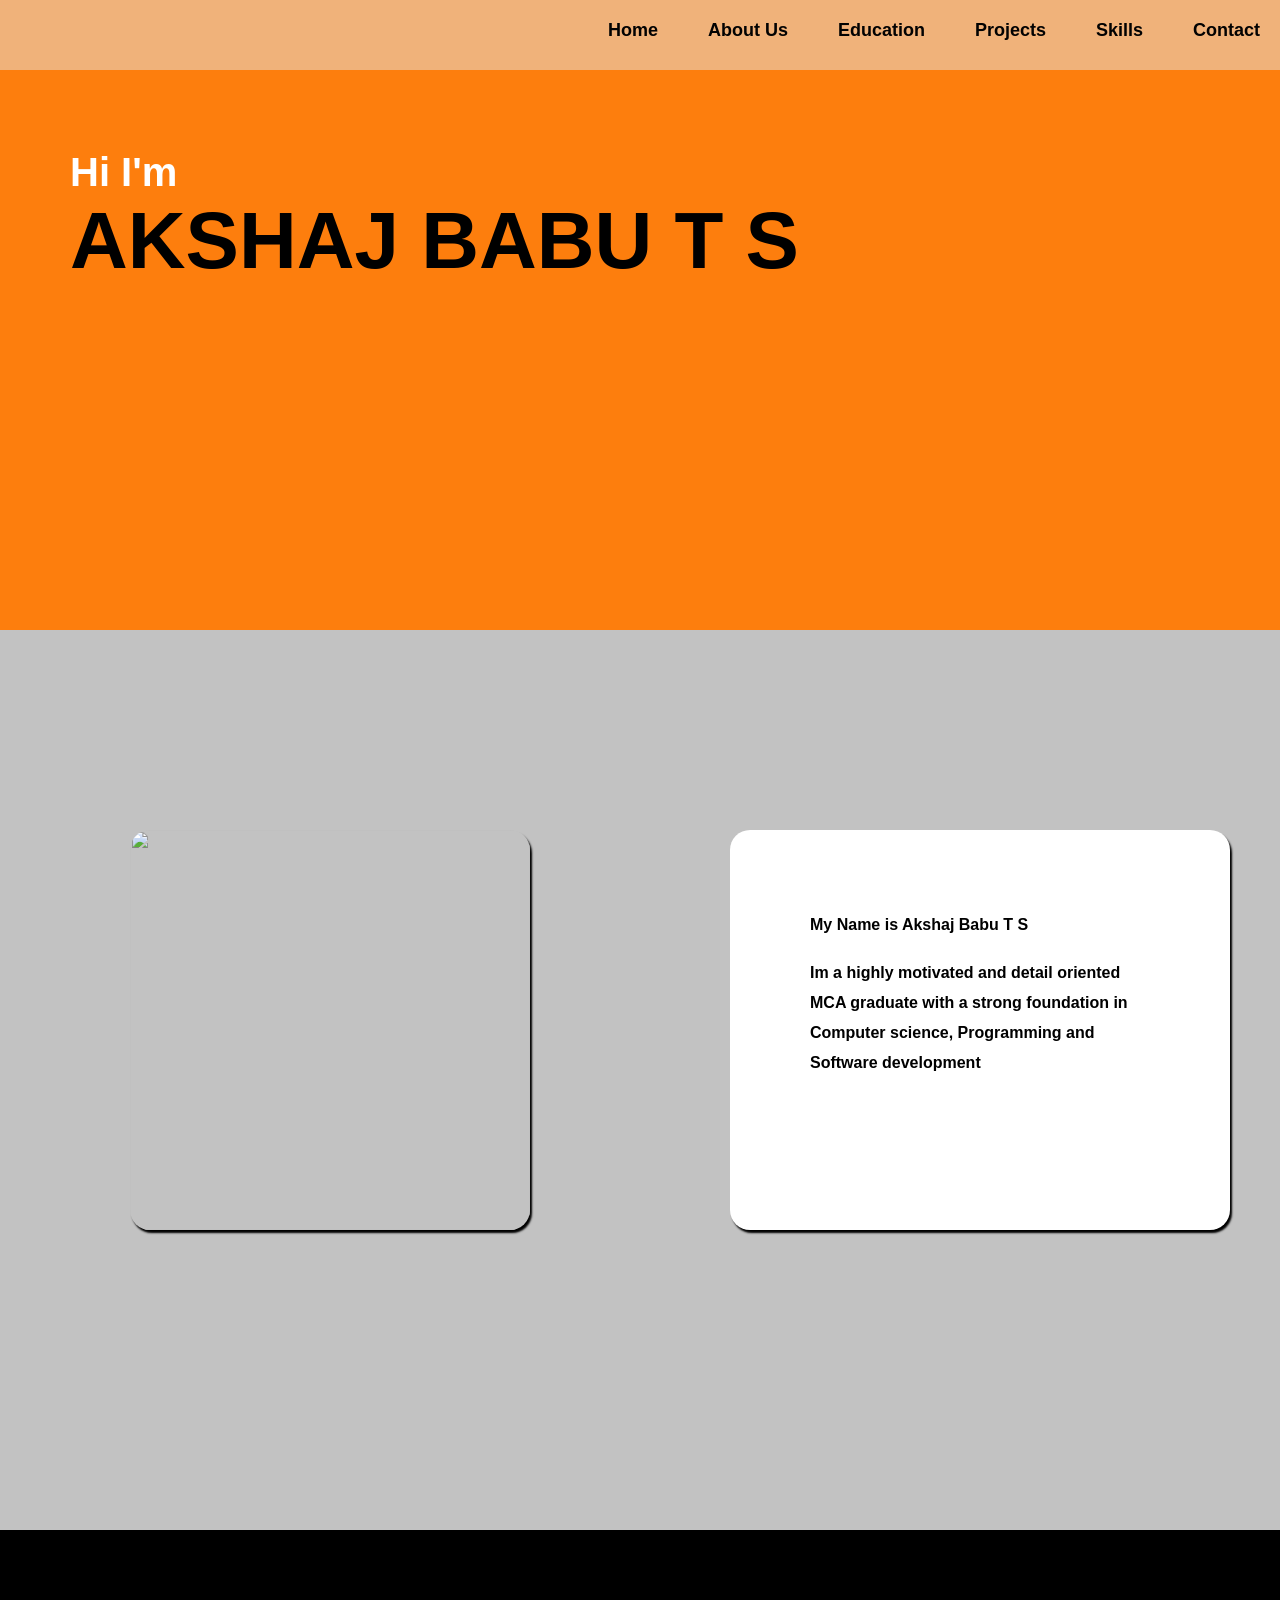
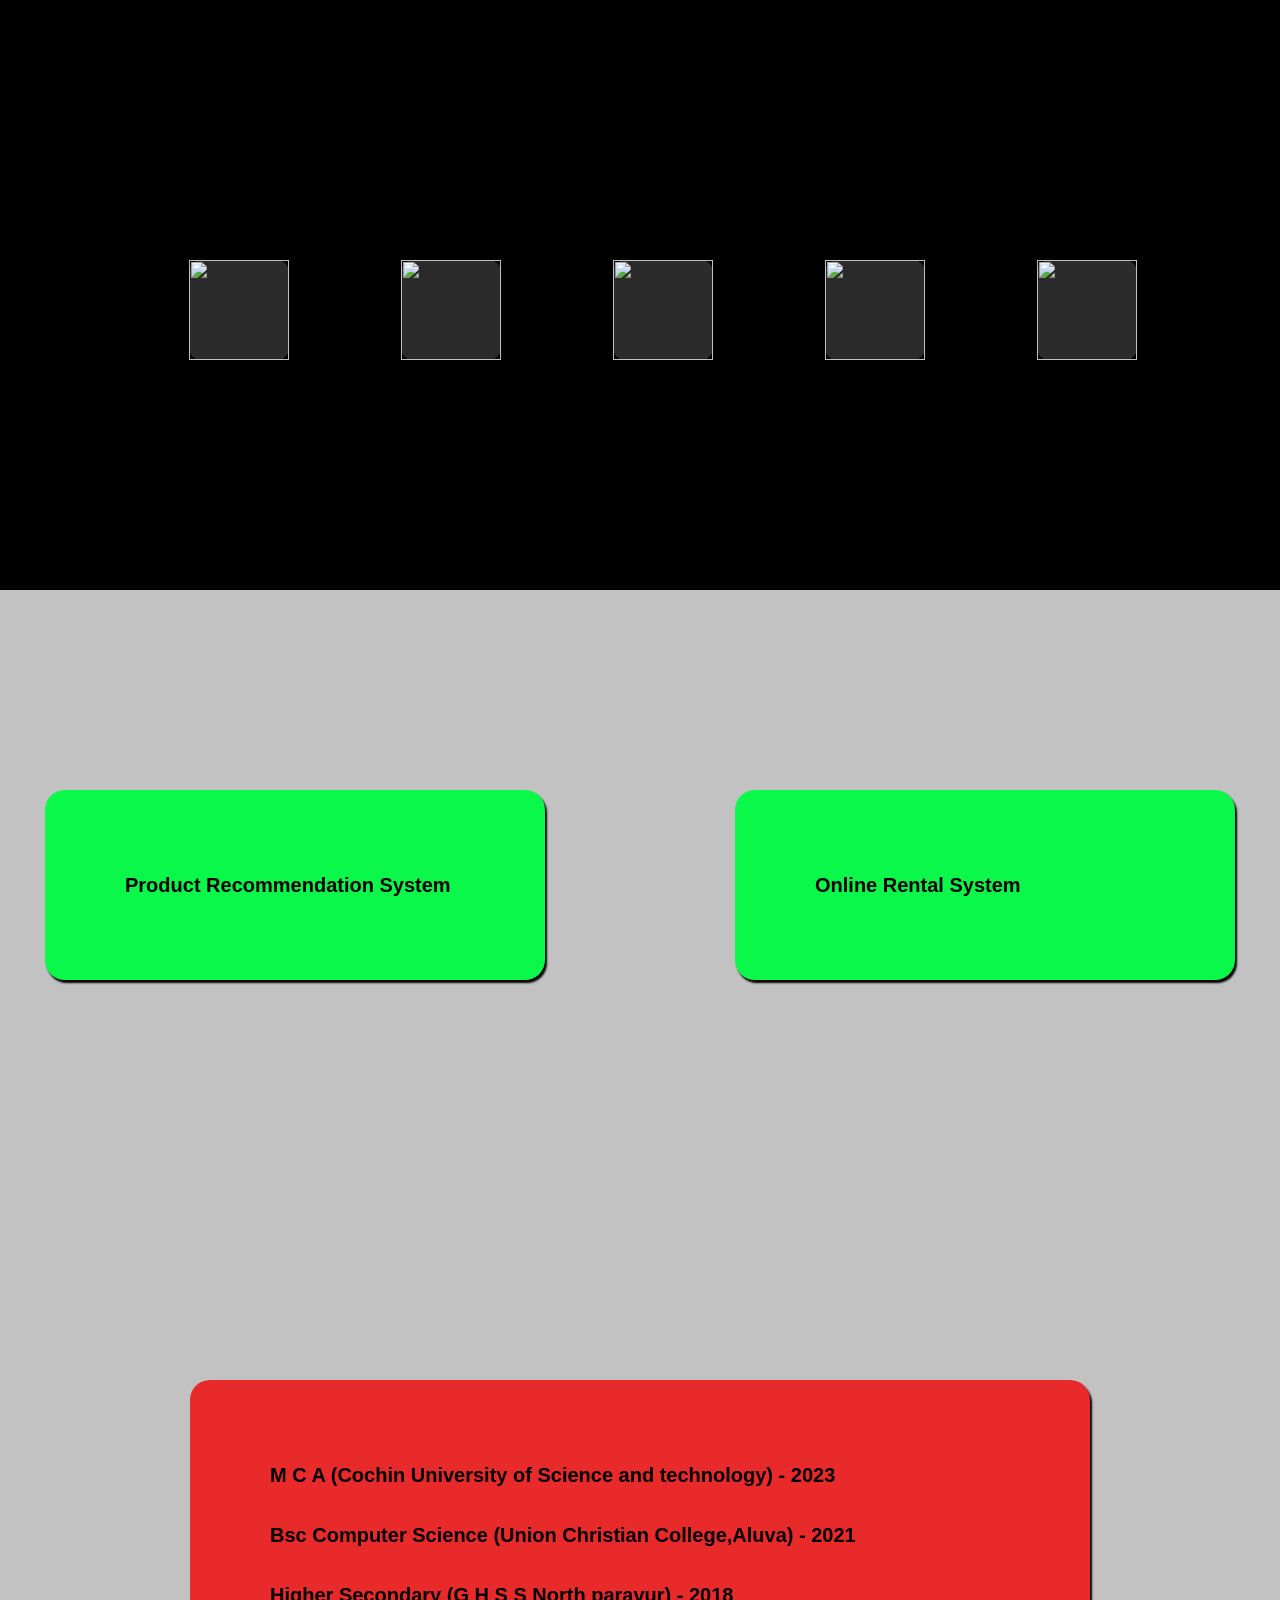
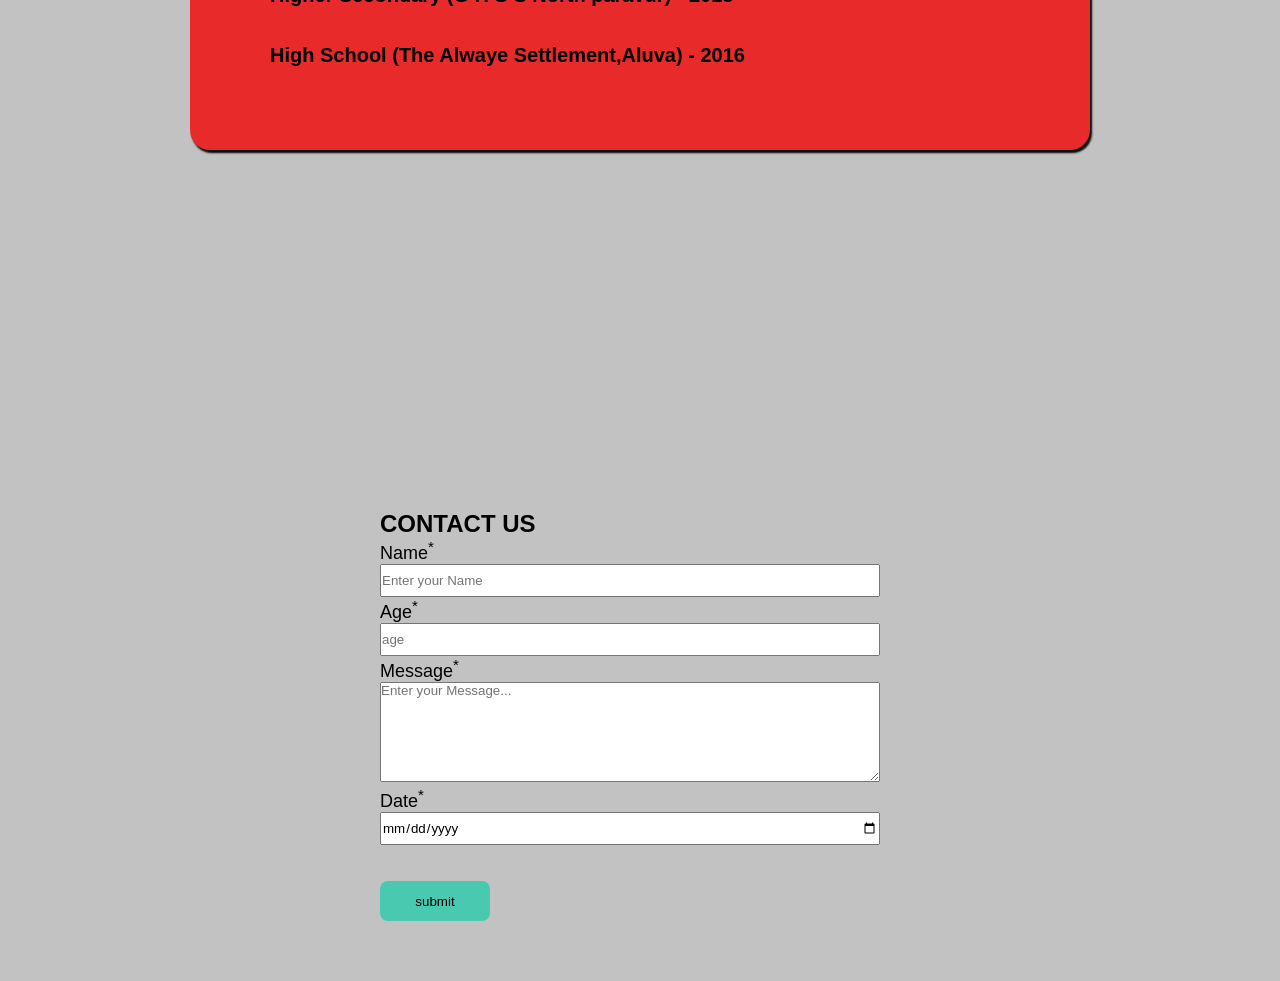
==== index.html @ 89aae00a "update" ====
<!DOCTYPE html>
<html lang="en">
<head>
    <meta charset="UTF-8">
    <meta name="viewport" content="width=device-width, initial-scale=1.0">
    <title>Portfolio</title>
    <link rel="stylesheet" href="./portfolio.css">
</head>
<body>
    <nav>
      <ul class="nav-ul">
        <li class="nav-ul-li"><a class="nav-ul-a" href="#main">Home</a></li>
        <li class="nav-ul-li"><a class="nav-ul-a" href="#about">About Us</a></li>
        <li class="nav-ul-li"><a class="nav-ul-a" href="#education">Education</a></li>
        <li class="nav-ul-li"><a class="nav-ul-a" href="#projects">Projects</a></li>
        <li class="nav-ul-li"><a class="nav-ul-a" href="#skills">Skills</a></li>
        <li class="nav-ul-li"><a class="nav-ul-a" href="#contact">Contact</a></li>
      </ul>  
    </nav>


    <div class="main" id="main">
      <h3 class="hi">Hi I'm</h3>
      <h1 class="name">AKSHAJ BABU T S</h1>
    </div>


    <div class="about" id="about">
      <div class="abt-img">
        <img src="../IMG_20240517_164830-01.jpeg" alt="">
      </div>
      <div class="abt-cnt">
        <p>My Name is Akshaj Babu T S</p><br>
        <P>Im a highly motivated and detail oriented MCA graduate with a strong foundation in Computer science, Programming and Software development </P>
      </div>
    </div>


    <div class="skills" id="skills">
      <label for="">html</label>
      <div class="li-1"><img class="li-1-img" src="./images/icons8-html-48.png" alt=""></div>
      <div class="li-1"><img class="li-1-img" src="./images/icons8-css-48.png" alt=""></div>
      <div class="li-1"><img class="li-1-img" src="./images/icons8-javascript-48.png" alt=""></div>
      <div class="li-1"><img class="li-1-img" src="./images/icons8-tailwind-css-48.png" alt=""></div>
      <div class="li-1"><img class="li-1-img" src="./images/icons8-python-48.png" alt=""></div>
    </div>
    
    <div class="projects" id="projects">
      <div class="projects-cnt">
        <P style="font-size: 20px; font-weight: bold;">Product Recommendation System</P>
      </div>
      <div class="projects-cnt">
        <p style="font-size: 20px; font-weight: bold;">Online Rental System</p>
      </div>
    </div>

    <div class="education" id="education">
      <div class="education-cnt">
        
          <p style="font-size: 20px; font-weight: bold; margin-bottom: 30px;">M C A&nbsp;(Cochin University of Science and technology)&nbsp;-&nbsp;2023</p>
          
        <P style="font-size: 20px; font-weight: bold; margin-bottom: 30px;">Bsc Computer Science&nbsp;(Union Christian College,Aluva)&nbsp;-&nbsp;2021</P>
        <P style="font-size: 20px; font-weight: bold; margin-bottom: 30px;">Higher Secondary&nbsp;(G H S S North paravur)&nbsp;-&nbsp;2018</P>
        <P style="font-size: 20px; font-weight: bold; margin-bottom: 30px;">High School&nbsp;(The Alwaye Settlement,Aluva)&nbsp;-&nbsp;2016</P>
      </div>
    </div>

    <div class="Contact" id="contact">
      <div class="con-div">
        <h2 class="issue">CONTACT US</h2>
        <form action="">
            <label>Name<sup>*</sup></label><br>
              <input type="text" id="sel" name="certificateid" placeholder="Enter your Name"><br>
              <label>Age<sup>*</sup></label><br>
              <input type="text" id="sel" name="candidatename" placeholder="age" required><br>
              <label>Message<sup>*</sup></label><br>
              <textarea name="" id="sel" style="height: 100px;" placeholder="Enter your Message..."></textarea>
              <br>
              <label>Date<sup>*</sup></label><br>
              <input type="date" name="date" id="sel"><br><br><br>
              <input type="button" name="home" class="top-btn2" value="submit" style="background-color:#48C9B0 ">
        </form>
      </div>
    </div>
</body>
</html>
---- portfolio.css ----
*{
    margin: 0;
    padding: 0;
    box-sizing: border-box;
    font-family:sans-serif;
}
nav{
    width: 100%;
    height: 70px;
    background-color: #F0B27A ;
}
.nav-ul{
    display: flex;
    align-items: center;
    justify-content:right;
    gap: 50px;
    padding: 20px;
    list-style: none;
}
body{
    background: #c2c2c2 ;
}
a{
    text-decoration: none;
    color: rgb(2, 2, 2);
    font-size:18px;
    font-weight: bold;
    text-shadow: 2px;

}
a:hover{
    color: white;
}
.main{
    width: 100%;
    height: 400px;
    background-color: #FD7E0D ;
    text-align: justify;
    padding-top: 150px;
    padding-left: 70px;
    padding-bottom: 480px;

}
h3.hi{
    font-size: 40px;
    color: white;
}
h1.name{
    font-size: 80px;
}
h1.name:hover{
    font-size: 100px;
    color: white;
    text-shadow: 2px 2px 3px black;
}
.abt-img{
    width: 400px;
    height: 400px;
    margin-left: 80px;
    border-radius: 20px;
    box-shadow: 2px 3px 2px black;
    
}
.abt-img img{
    width: 100%;
    height: 100%;
    border-radius: 20px;
}
.about{
    display: flex;
    justify-content: space-around;
    align-items: center;
    padding-top: 200px;
    padding-bottom: 300px;
    gap: 100px;
}
.projects{
    display: flex;
    justify-content: space-around;
    align-items: center;
    padding-top: 200px;
    padding-bottom: 300px;
    gap: 100px;
}
.projects-cnt{
    width: 500px;
    height: 190px;
    background-color: rgb(10, 248, 73);
    padding: 80px;
    border-radius: 20px;
    box-shadow: 2px 3px 2px black;
}
.projects-cnt:hover{
    width: 550px;
    height: 210px;
    background-color: rgb(204, 248, 10);
}

.education{
    display: flex;
    justify-content: space-around;
    align-items: center;
    padding-top: 100px;
    padding-bottom: 300px;
    gap: 100px;
}

.education-cnt{
    width: 900px;
    height: 370px;
    background-color: rgb(233, 42, 42);
    padding: 80px;
    border-radius: 20px;
    box-shadow: 2px 3px 2px black;
    
}
.abt-cnt{
    width: 500px;
    height: 400px;
    background-color: white;
    padding: 80px;
    border-radius: 20px;
    box-shadow: 2px 3px 2px black;
}
p{
    line-height: 30px;
    font-weight: bold;
}
.skills{
    background-color: black;
    width: 100%;
    height: 350px;
    display: flex;
    padding-left: 0px;
    padding-right: 100px;
    padding-top: 330px;
    padding-bottom: 330px;
    gap: 25px;
    justify-content: space-around;

}
.li-1{
    background-color: rgb(43, 43, 43);  
    /* padding: 15px; */
    border-radius: 12px;
    align-items: center;
    height: 100px;
}
.li-1:hover{
    width: 150px;
    height: 150px;
}
.li-1-img:hover{
    width: 150px;
    height: 150px;
}
.li-1-img{
    width: 100px;
    height: 100px;
}

/* form */

nav{
    float: right;
}
h2{
    text-align: center;
}
img{
    width: 200px;
    height: 200px;
}
.set{
    text-align: center;
}
div.nav{
    text-align: right;
}
#top{
    background-color: #1275F3;
    color: white;
    width: 90px;
    height: 40px;
    border-radius: 8px;
    border: none;
}
.top-btn2{
    background-color: #e6ebec;
    color: rgb(0, 0, 0);
    width: 110px;
    height: 40px;
    border-radius: 8px;
    border: none;
}
#sea{
    height:20px;
    border-color: #48C9B0;
    border-style: solid;
}
.srh-btn{
    background-color: #48C9B0;
    color: rgb(255, 255, 255);
    width: 110px;
    height: 30px;
    border: none;
}
h2.issue{
    text-align: left;
}
.navi{
    float: right;
}
h2.fh{
    margin-left: 50px;
}
.container{
    width: 800px;
    height: auto;
    margin-top: 60px;
    margin-bottom: 100px;
    margin-left: auto;
    margin-right: auto;
    background-color:#e6ebec ;
    padding-top: 50px;
    padding-left: 50px;
    padding-bottom:50px;
}
#sel{
    width: 500px;
    height: 33px;
}
label{
    font-size: 18px;
}
.top-btn3{
    background-color: #e6ebec;
    color: rgb(0, 0, 0);
    width: 110px;
    height: 40px;
    border-radius: 8px;
    border: none;
}
.cn{
    width: 800px;
    height: auto;
    margin-top: 60px;
    margin-bottom: 100px;
    margin-left: auto;
    margin-right: auto;
    background-color:#faf9f9 ;
    /*  */
    border-style: solid;
    border-color: rgb(209, 209, 209);
    text-align: center;
    padding-bottom: 50px;
    padding-top: 50px;
}
.issue1{
    text-align: center;
}
p{
    font-size: medium;
    font-weight: bolder;
}
.con-div{
    padding: 60px;
    padding-left: 380px;
}
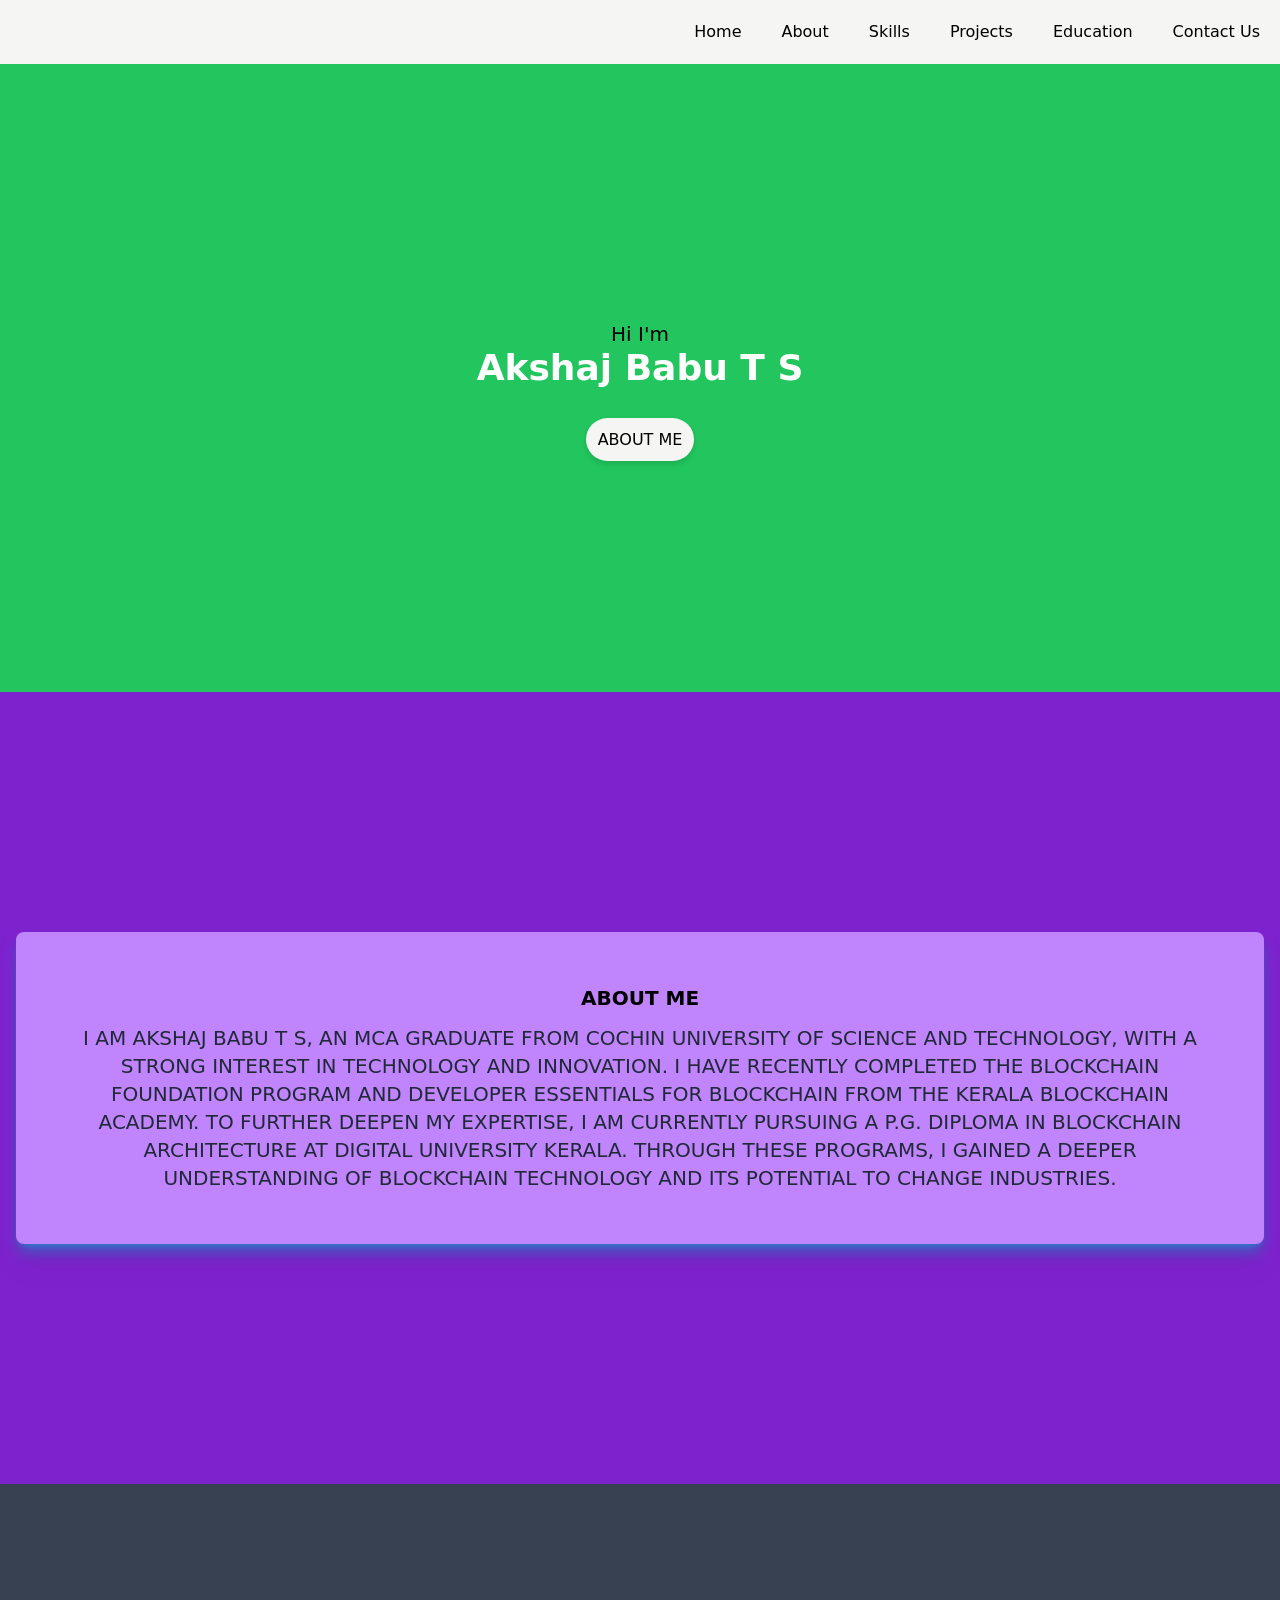
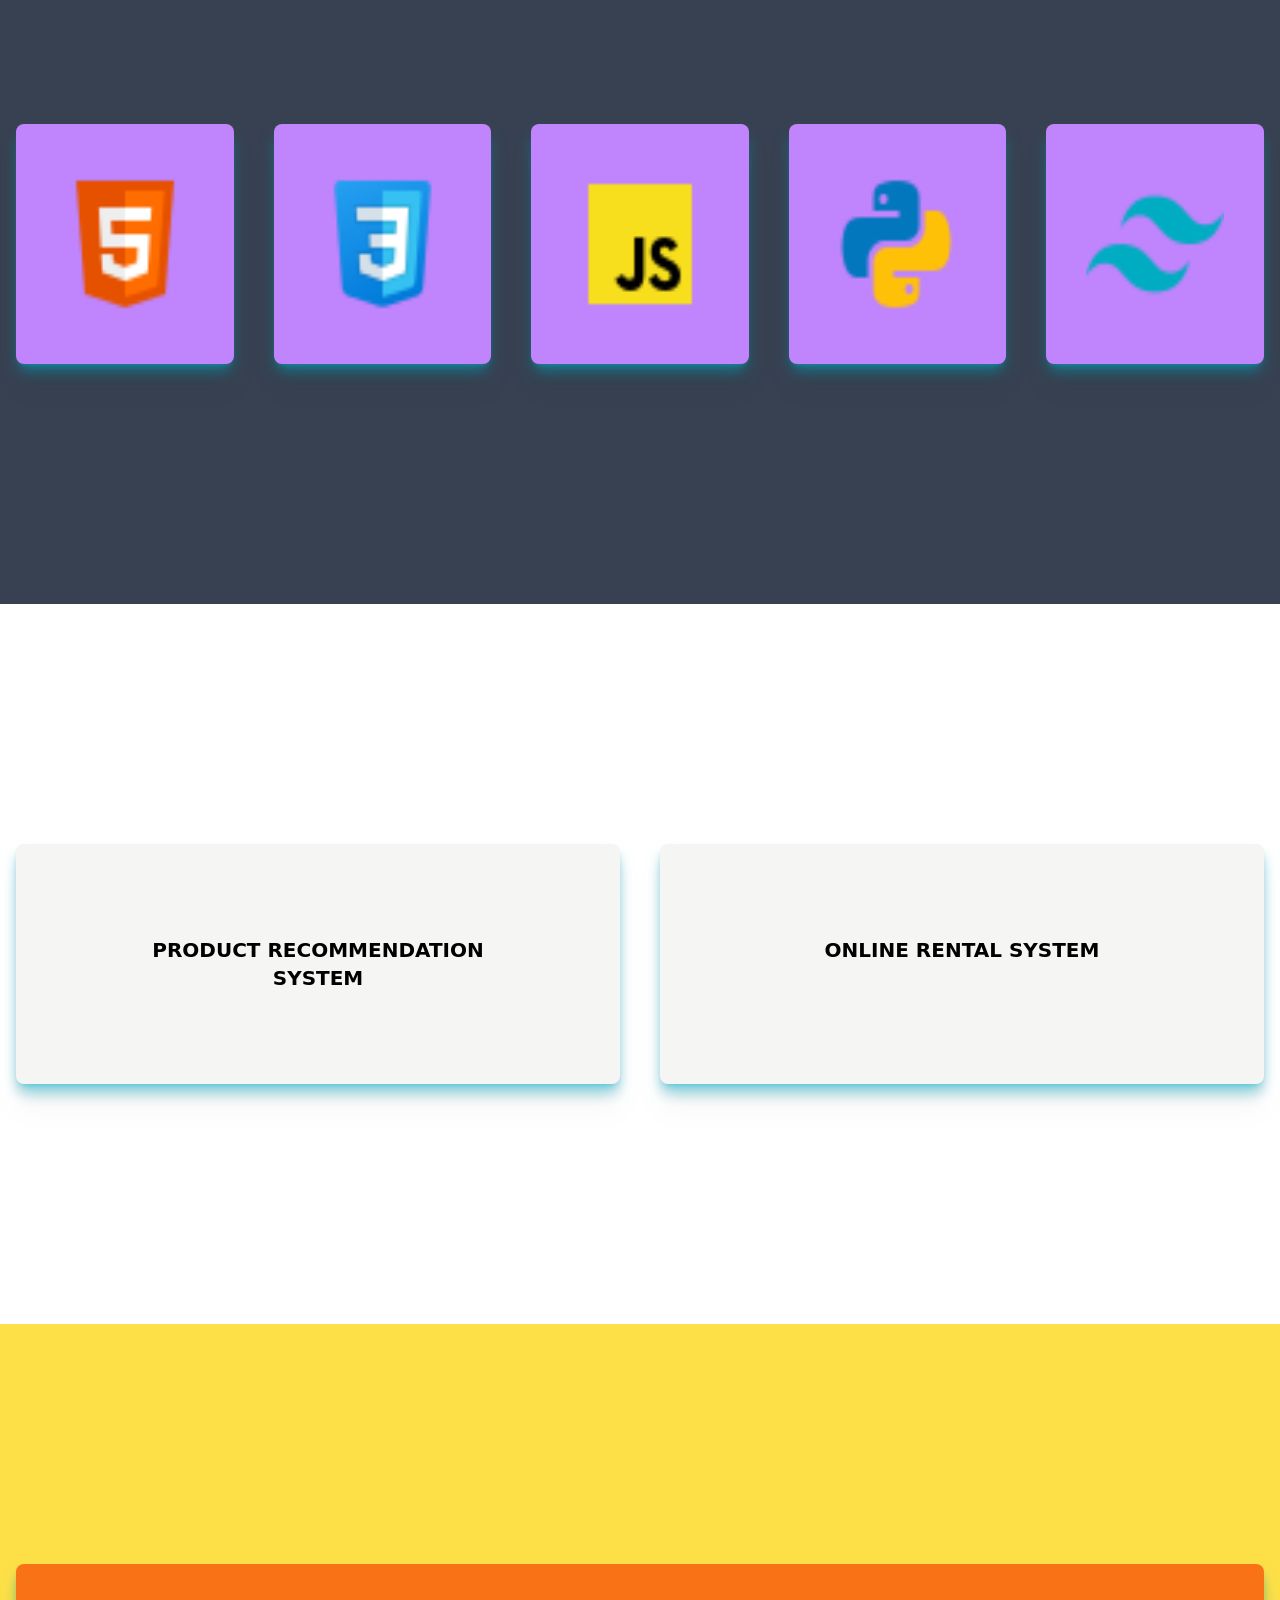
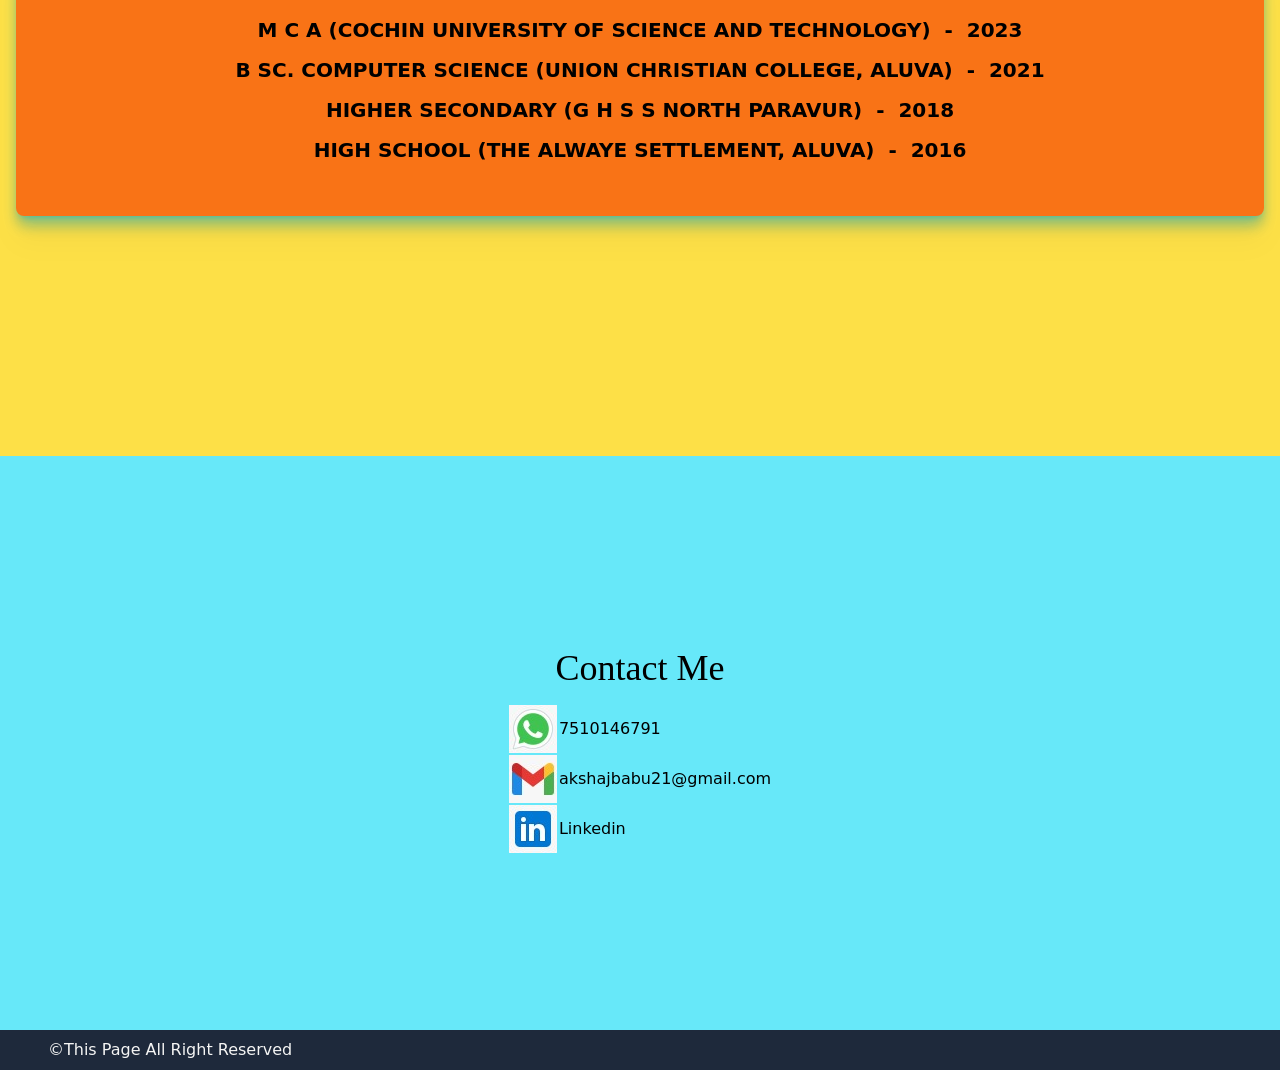
==== commit 57227fb2: "update" ====
--- a/index.html
+++ b/index.html
@@ -1,86 +1,14 @@
-<!DOCTYPE html>
+<!doctype html>
 <html lang="en">
-<head>
-    <meta charset="UTF-8">
-    <meta name="viewport" content="width=device-width, initial-scale=1.0">
-    <title>Portfolio</title>
-    <link rel="stylesheet" href="./portfolio.css">
-</head>
-<body>
-    <nav>
-      <ul class="nav-ul">
-        <li class="nav-ul-li"><a class="nav-ul-a" href="#main">Home</a></li>
-        <li class="nav-ul-li"><a class="nav-ul-a" href="#about">About Us</a></li>
-        <li class="nav-ul-li"><a class="nav-ul-a" href="#education">Education</a></li>
-        <li class="nav-ul-li"><a class="nav-ul-a" href="#projects">Projects</a></li>
-        <li class="nav-ul-li"><a class="nav-ul-a" href="#skills">Skills</a></li>
-        <li class="nav-ul-li"><a class="nav-ul-a" href="#contact">Contact</a></li>
-      </ul>  
-    </nav>
-
-
-    <div class="main" id="main">
-      <h3 class="hi">Hi I'm</h3>
-      <h1 class="name">AKSHAJ BABU T S</h1>
-    </div>
-
-
-    <div class="about" id="about">
-      <div class="abt-img">
-        <img src="../IMG_20240517_164830-01.jpeg" alt="">
-      </div>
-      <div class="abt-cnt">
-        <p>My Name is Akshaj Babu T S</p><br>
-        <P>Im a highly motivated and detail oriented MCA graduate with a strong foundation in Computer science, Programming and Software development </P>
-      </div>
-    </div>
-
-
-    <div class="skills" id="skills">
-      <label for="">html</label>
-      <div class="li-1"><img class="li-1-img" src="./images/icons8-html-48.png" alt=""></div>
-      <div class="li-1"><img class="li-1-img" src="./images/icons8-css-48.png" alt=""></div>
-      <div class="li-1"><img class="li-1-img" src="./images/icons8-javascript-48.png" alt=""></div>
-      <div class="li-1"><img class="li-1-img" src="./images/icons8-tailwind-css-48.png" alt=""></div>
-      <div class="li-1"><img class="li-1-img" src="./images/icons8-python-48.png" alt=""></div>
-    </div>
-    
-    <div class="projects" id="projects">
-      <div class="projects-cnt">
-        <P style="font-size: 20px; font-weight: bold;">Product Recommendation System</P>
-      </div>
-      <div class="projects-cnt">
-        <p style="font-size: 20px; font-weight: bold;">Online Rental System</p>
-      </div>
-    </div>
-
-    <div class="education" id="education">
-      <div class="education-cnt">
-        
-          <p style="font-size: 20px; font-weight: bold; margin-bottom: 30px;">M C A&nbsp;(Cochin University of Science and technology)&nbsp;-&nbsp;2023</p>
-          
-        <P style="font-size: 20px; font-weight: bold; margin-bottom: 30px;">Bsc Computer Science&nbsp;(Union Christian College,Aluva)&nbsp;-&nbsp;2021</P>
-        <P style="font-size: 20px; font-weight: bold; margin-bottom: 30px;">Higher Secondary&nbsp;(G H S S North paravur)&nbsp;-&nbsp;2018</P>
-        <P style="font-size: 20px; font-weight: bold; margin-bottom: 30px;">High School&nbsp;(The Alwaye Settlement,Aluva)&nbsp;-&nbsp;2016</P>
-      </div>
-    </div>
-
-    <div class="Contact" id="contact">
-      <div class="con-div">
-        <h2 class="issue">CONTACT US</h2>
-        <form action="">
-            <label>Name<sup>*</sup></label><br>
-              <input type="text" id="sel" name="certificateid" placeholder="Enter your Name"><br>
-              <label>Age<sup>*</sup></label><br>
-              <input type="text" id="sel" name="candidatename" placeholder="age" required><br>
-              <label>Message<sup>*</sup></label><br>
-              <textarea name="" id="sel" style="height: 100px;" placeholder="Enter your Message..."></textarea>
-              <br>
-              <label>Date<sup>*</sup></label><br>
-              <input type="date" name="date" id="sel"><br><br><br>
-              <input type="button" name="home" class="top-btn2" value="submit" style="background-color:#48C9B0 ">
-        </form>
-      </div>
-    </div>
-</body>
-</html>+  <head>
+    <meta charset="UTF-8" />
+    <link rel="icon" type="image/svg+xml" href="/vite.svg" />
+    <meta name="viewport" content="width=device-width, initial-scale=1.0" />
+    <title>Vite + React</title>
+    <script type="module" crossorigin src="/assets/index-DNDDzL3e.js"></script>
+    <link rel="stylesheet" crossorigin href="/assets/index-yq940I1m.css">
+  </head>
+  <body>
+    <div id="root"></div>
+  </body>
+</html>
--- a/assets/index-yq940I1m.css
+++ b/assets/index-yq940I1m.css
@@ -0,0 +1 @@
+*,:before,:after{box-sizing:border-box;border-width:0;border-style:solid;border-color:#e5e7eb}:before,:after{--tw-content: ""}html,:host{line-height:1.5;-webkit-text-size-adjust:100%;-moz-tab-size:4;-o-tab-size:4;tab-size:4;font-family:ui-sans-serif,system-ui,sans-serif,"Apple Color Emoji","Segoe UI Emoji",Segoe UI Symbol,"Noto Color Emoji";font-feature-settings:normal;font-variation-settings:normal;-webkit-tap-highlight-color:transparent}body{margin:0;line-height:inherit}hr{height:0;color:inherit;border-top-width:1px}abbr:where([title]){-webkit-text-decoration:underline dotted;text-decoration:underline dotted}h1,h2,h3,h4,h5,h6{font-size:inherit;font-weight:inherit}a{color:inherit;text-decoration:inherit}b,strong{font-weight:bolder}code,kbd,samp,pre{font-family:ui-monospace,SFMono-Regular,Menlo,Monaco,Consolas,Liberation Mono,Courier New,monospace;font-feature-settings:normal;font-variation-settings:normal;font-size:1em}small{font-size:80%}sub,sup{font-size:75%;line-height:0;position:relative;vertical-align:baseline}sub{bottom:-.25em}sup{top:-.5em}table{text-indent:0;border-color:inherit;border-collapse:collapse}button,input,optgroup,select,textarea{font-family:inherit;font-feature-settings:inherit;font-variation-settings:inherit;font-size:100%;font-weight:inherit;line-height:inherit;letter-spacing:inherit;color:inherit;margin:0;padding:0}button,select{text-transform:none}button,input:where([type=button]),input:where([type=reset]),input:where([type=submit]){-webkit-appearance:button;background-color:transparent;background-image:none}:-moz-focusring{outline:auto}:-moz-ui-invalid{box-shadow:none}progress{vertical-align:baseline}::-webkit-inner-spin-button,::-webkit-outer-spin-button{height:auto}[type=search]{-webkit-appearance:textfield;outline-offset:-2px}::-webkit-search-decoration{-webkit-appearance:none}::-webkit-file-upload-button{-webkit-appearance:button;font:inherit}summary{display:list-item}blockquote,dl,dd,h1,h2,h3,h4,h5,h6,hr,figure,p,pre{margin:0}fieldset{margin:0;padding:0}legend{padding:0}ol,ul,menu{list-style:none;margin:0;padding:0}dialog{padding:0}textarea{resize:vertical}input::-moz-placeholder,textarea::-moz-placeholder{opacity:1;color:#9ca3af}input::placeholder,textarea::placeholder{opacity:1;color:#9ca3af}button,[role=button]{cursor:pointer}:disabled{cursor:default}img,svg,video,canvas,audio,iframe,embed,object{display:block;vertical-align:middle}img,video{max-width:100%;height:auto}[hidden]{display:none}*,:before,:after{--tw-border-spacing-x: 0;--tw-border-spacing-y: 0;--tw-translate-x: 0;--tw-translate-y: 0;--tw-rotate: 0;--tw-skew-x: 0;--tw-skew-y: 0;--tw-scale-x: 1;--tw-scale-y: 1;--tw-pan-x: ;--tw-pan-y: ;--tw-pinch-zoom: ;--tw-scroll-snap-strictness: proximity;--tw-gradient-from-position: ;--tw-gradient-via-position: ;--tw-gradient-to-position: ;--tw-ordinal: ;--tw-slashed-zero: ;--tw-numeric-figure: ;--tw-numeric-spacing: ;--tw-numeric-fraction: ;--tw-ring-inset: ;--tw-ring-offset-width: 0px;--tw-ring-offset-color: #fff;--tw-ring-color: rgb(59 130 246 / .5);--tw-ring-offset-shadow: 0 0 #0000;--tw-ring-shadow: 0 0 #0000;--tw-shadow: 0 0 #0000;--tw-shadow-colored: 0 0 #0000;--tw-blur: ;--tw-brightness: ;--tw-contrast: ;--tw-grayscale: ;--tw-hue-rotate: ;--tw-invert: ;--tw-saturate: ;--tw-sepia: ;--tw-drop-shadow: ;--tw-backdrop-blur: ;--tw-backdrop-brightness: ;--tw-backdrop-contrast: ;--tw-backdrop-grayscale: ;--tw-backdrop-hue-rotate: ;--tw-backdrop-invert: ;--tw-backdrop-opacity: ;--tw-backdrop-saturate: ;--tw-backdrop-sepia: ;--tw-contain-size: ;--tw-contain-layout: ;--tw-contain-paint: ;--tw-contain-style: }::backdrop{--tw-border-spacing-x: 0;--tw-border-spacing-y: 0;--tw-translate-x: 0;--tw-translate-y: 0;--tw-rotate: 0;--tw-skew-x: 0;--tw-skew-y: 0;--tw-scale-x: 1;--tw-scale-y: 1;--tw-pan-x: ;--tw-pan-y: ;--tw-pinch-zoom: ;--tw-scroll-snap-strictness: proximity;--tw-gradient-from-position: ;--tw-gradient-via-position: ;--tw-gradient-to-position: ;--tw-ordinal: ;--tw-slashed-zero: ;--tw-numeric-figure: ;--tw-numeric-spacing: ;--tw-numeric-fraction: ;--tw-ring-inset: ;--tw-ring-offset-width: 0px;--tw-ring-offset-color: #fff;--tw-ring-color: rgb(59 130 246 / .5);--tw-ring-offset-shadow: 0 0 #0000;--tw-ring-shadow: 0 0 #0000;--tw-shadow: 0 0 #0000;--tw-shadow-colored: 0 0 #0000;--tw-blur: ;--tw-brightness: ;--tw-contrast: ;--tw-grayscale: ;--tw-hue-rotate: ;--tw-invert: ;--tw-saturate: ;--tw-sepia: ;--tw-drop-shadow: ;--tw-backdrop-blur: ;--tw-backdrop-brightness: ;--tw-backdrop-contrast: ;--tw-backdrop-grayscale: ;--tw-backdrop-hue-rotate: ;--tw-backdrop-invert: ;--tw-backdrop-opacity: ;--tw-backdrop-saturate: ;--tw-backdrop-sepia: ;--tw-contain-size: ;--tw-contain-layout: ;--tw-contain-paint: ;--tw-contain-style: }.m-3{margin:.75rem}.mx-auto{margin-left:auto;margin-right:auto}.mb-4{margin-bottom:1rem}.mt-10{margin-top:2.5rem}.mt-4{margin-top:1rem}.flex{display:flex}.table{display:table}.grid{display:grid}.h-40{height:10rem}.w-56{width:14rem}.grid-cols-1{grid-template-columns:repeat(1,minmax(0,1fr))}.items-center{align-items:center}.justify-end{justify-content:flex-end}.justify-center{justify-content:center}.justify-between{justify-content:space-between}.gap-10{gap:2.5rem}.rounded-full{border-radius:9999px}.rounded-lg{border-radius:.5rem}.bg-cyan-300{--tw-bg-opacity: 1;background-color:rgb(103 232 249 / var(--tw-bg-opacity))}.bg-gray-700{--tw-bg-opacity: 1;background-color:rgb(55 65 81 / var(--tw-bg-opacity))}.bg-green-500{--tw-bg-opacity: 1;background-color:rgb(34 197 94 / var(--tw-bg-opacity))}.bg-orange-500{--tw-bg-opacity: 1;background-color:rgb(249 115 22 / var(--tw-bg-opacity))}.bg-purple-400{--tw-bg-opacity: 1;background-color:rgb(192 132 252 / var(--tw-bg-opacity))}.bg-purple-700{--tw-bg-opacity: 1;background-color:rgb(126 34 206 / var(--tw-bg-opacity))}.bg-slate-800{--tw-bg-opacity: 1;background-color:rgb(30 41 59 / var(--tw-bg-opacity))}.bg-stone-100{--tw-bg-opacity: 1;background-color:rgb(245 245 244 / var(--tw-bg-opacity))}.bg-yellow-300{--tw-bg-opacity: 1;background-color:rgb(253 224 71 / var(--tw-bg-opacity))}.p-10{padding:2.5rem}.p-2{padding:.5rem}.p-20{padding:5rem}.p-3{padding:.75rem}.p-4{padding:1rem}.p-5{padding:1.25rem}.py-44{padding-top:11rem;padding-bottom:11rem}.py-56{padding-top:14rem;padding-bottom:14rem}.py-60{padding-top:15rem;padding-bottom:15rem}.pl-10{padding-left:2.5rem}.text-center{text-align:center}.font-serif{font-family:ui-serif,Georgia,Cambria,Times New Roman,Times,serif}.text-4xl{font-size:2.25rem;line-height:2.5rem}.text-xl{font-size:1.25rem;line-height:1.75rem}.font-bold{font-weight:700}.font-medium{font-weight:500}.uppercase{text-transform:uppercase}.capitalize{text-transform:capitalize}.text-gray-800{--tw-text-opacity: 1;color:rgb(31 41 55 / var(--tw-text-opacity))}.text-stone-100{--tw-text-opacity: 1;color:rgb(245 245 244 / var(--tw-text-opacity))}.text-white{--tw-text-opacity: 1;color:rgb(255 255 255 / var(--tw-text-opacity))}.shadow-lg{--tw-shadow: 0 10px 15px -3px rgb(0 0 0 / .1), 0 4px 6px -4px rgb(0 0 0 / .1);--tw-shadow-colored: 0 10px 15px -3px var(--tw-shadow-color), 0 4px 6px -4px var(--tw-shadow-color);box-shadow:var(--tw-ring-offset-shadow, 0 0 #0000),var(--tw-ring-shadow, 0 0 #0000),var(--tw-shadow)}.shadow-cyan-500\/50{--tw-shadow-color: rgb(6 182 212 / .5);--tw-shadow: var(--tw-shadow-colored)}.drop-shadow-md{--tw-drop-shadow: drop-shadow(0 4px 3px rgb(0 0 0 / .07)) drop-shadow(0 2px 2px rgb(0 0 0 / .06));filter:var(--tw-blur) var(--tw-brightness) var(--tw-contrast) var(--tw-grayscale) var(--tw-hue-rotate) var(--tw-invert) var(--tw-saturate) var(--tw-sepia) var(--tw-drop-shadow)}.drop-shadow-xl{--tw-drop-shadow: drop-shadow(0 20px 13px rgb(0 0 0 / .03)) drop-shadow(0 8px 5px rgb(0 0 0 / .08));filter:var(--tw-blur) var(--tw-brightness) var(--tw-contrast) var(--tw-grayscale) var(--tw-hue-rotate) var(--tw-invert) var(--tw-saturate) var(--tw-sepia) var(--tw-drop-shadow)}.hover\:bg-yellow-300:hover{--tw-bg-opacity: 1;background-color:rgb(253 224 71 / var(--tw-bg-opacity))}.hover\:uppercase:hover{text-transform:uppercase}.hover\:text-current:hover{color:currentColor}.hover\:text-emerald-600:hover{--tw-text-opacity: 1;color:rgb(5 150 105 / var(--tw-text-opacity))}.hover\:text-stone-100:hover{--tw-text-opacity: 1;color:rgb(245 245 244 / var(--tw-text-opacity))}.hover\:drop-shadow-xl:hover{--tw-drop-shadow: drop-shadow(0 20px 13px rgb(0 0 0 / .03)) drop-shadow(0 8px 5px rgb(0 0 0 / .08));filter:var(--tw-blur) var(--tw-brightness) var(--tw-contrast) var(--tw-grayscale) var(--tw-hue-rotate) var(--tw-invert) var(--tw-saturate) var(--tw-sepia) var(--tw-drop-shadow)}@media (min-width: 768px){.md\:grid-cols-1{grid-template-columns:repeat(1,minmax(0,1fr))}.md\:grid-cols-2{grid-template-columns:repeat(2,minmax(0,1fr))}.md\:grid-cols-5{grid-template-columns:repeat(5,minmax(0,1fr))}}
